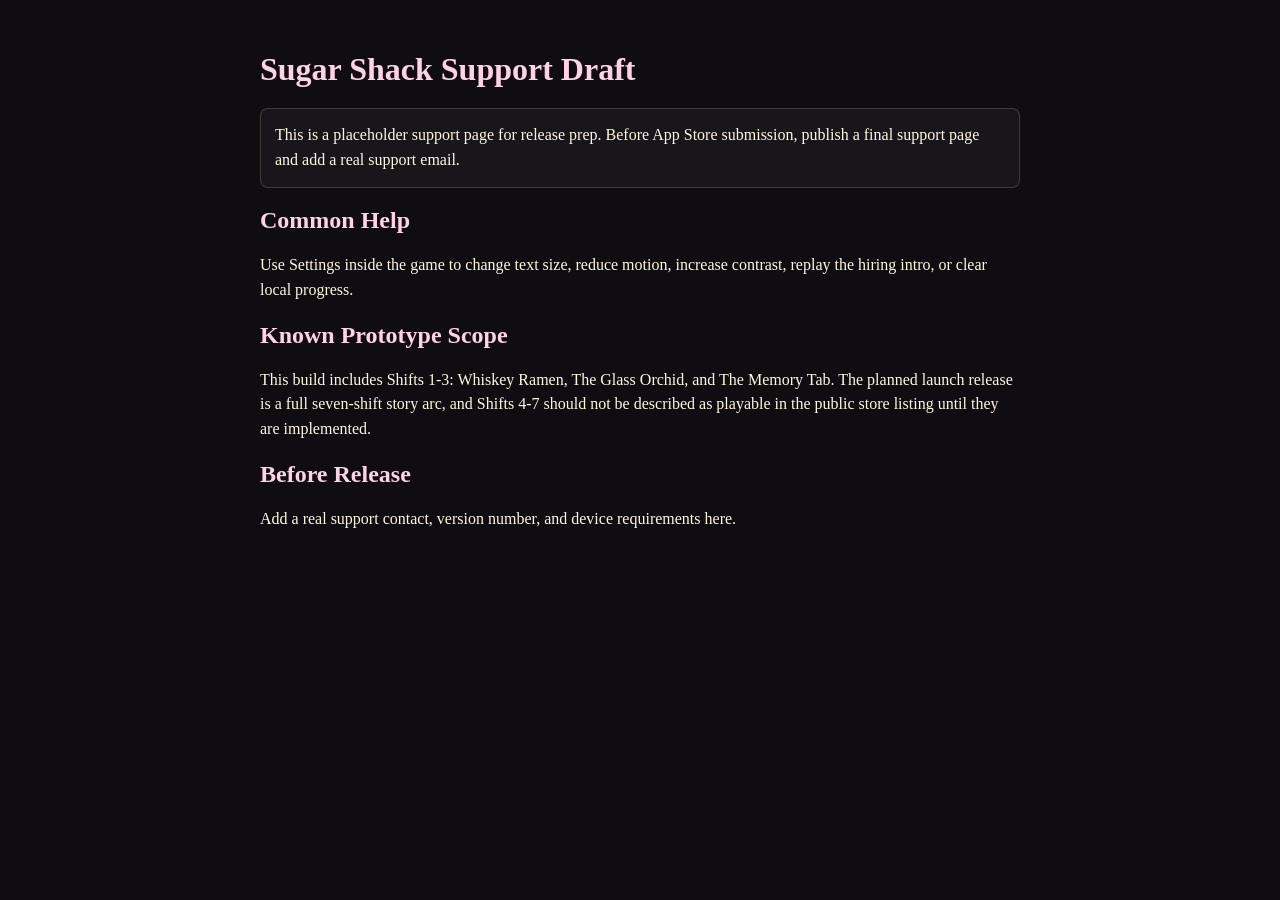
==== support.html @ 678d0e1e "Create support.html" ====
<!DOCTYPE html>
<html lang="en">
  <head>
    <meta charset="UTF-8" />
    <meta name="viewport" content="width=device-width, initial-scale=1.0" />
    <title>Sugar Shack Support Draft</title>
    <style>
      body {
        max-width: 760px;
        margin: 0 auto;
        padding: 32px 18px;
        color: #fff8df;
        background: #100d12;
        font-family: Georgia, "Times New Roman", serif;
        line-height: 1.55;
      }
      h1, h2 { color: #ffd2e6; line-height: 1.05; }
      .card {
        padding: 14px;
        border: 1px solid rgba(255, 233, 193, 0.18);
        border-radius: 8px;
        background: rgba(255, 255, 255, 0.04);
      }
    </style>
  </head>
  <body>
    <h1>Sugar Shack Support Draft</h1>
    <p class="card">This is a placeholder support page for release prep. Before App Store submission, publish a final support page and add a real support email.</p>

    <h2>Common Help</h2>
    <p>Use Settings inside the game to change text size, reduce motion, increase contrast, replay the hiring intro, or clear local progress.</p>

    <h2>Known Prototype Scope</h2>
    <p>This build includes Shifts 1-3: Whiskey Ramen, The Glass Orchid, and The Memory Tab. The planned launch release is a full seven-shift story arc, and Shifts 4-7 should not be described as playable in the public store listing until they are implemented.</p>

    <h2>Before Release</h2>
    <p>Add a real support contact, version number, and device requirements here.</p>
  </body>
</html>
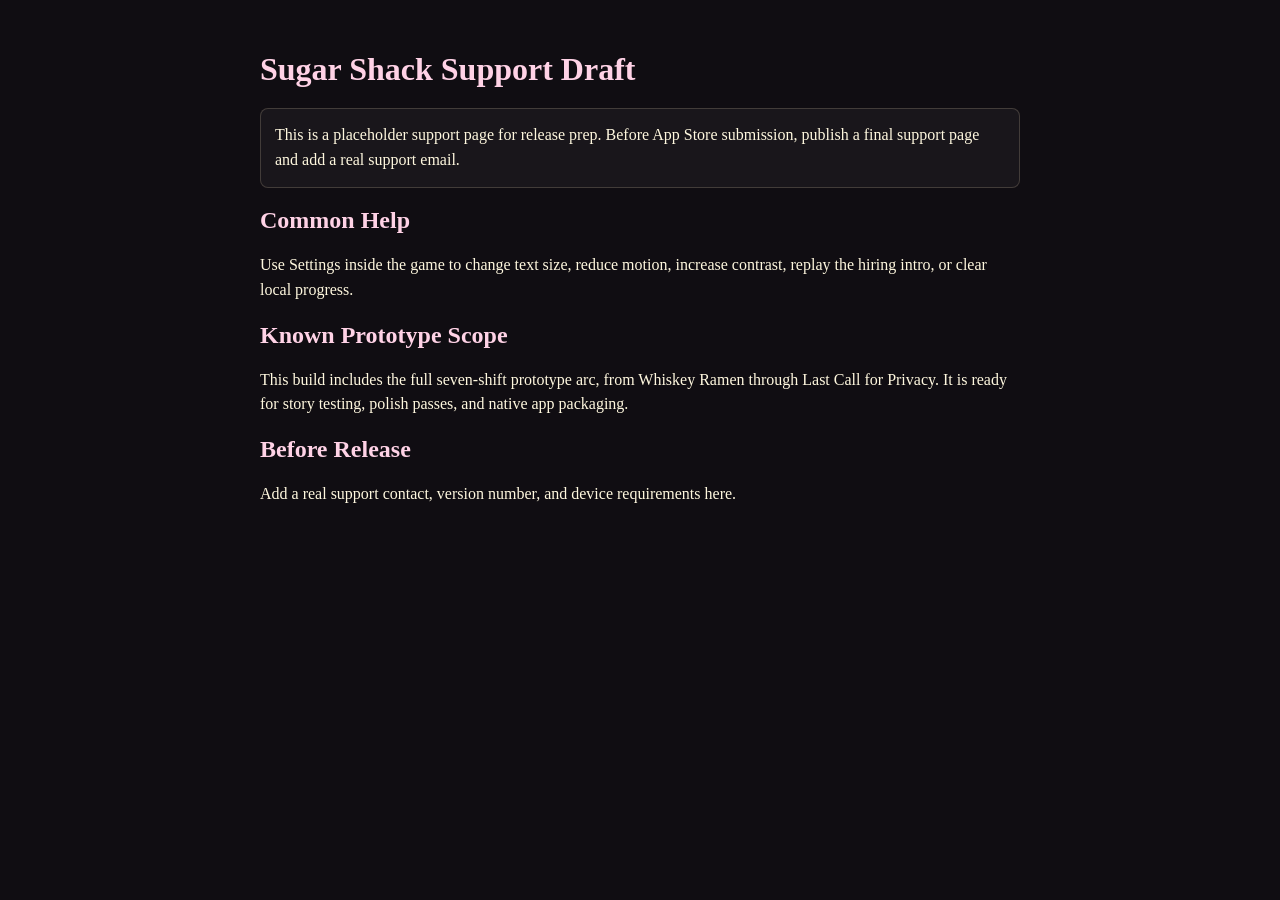
==== commit 72f0bf4c: "Update support.html" ====
--- a/support.html
+++ b/support.html
@@ -31,7 +31,7 @@
     <p>Use Settings inside the game to change text size, reduce motion, increase contrast, replay the hiring intro, or clear local progress.</p>
 
     <h2>Known Prototype Scope</h2>
-    <p>This build includes Shifts 1-3: Whiskey Ramen, The Glass Orchid, and The Memory Tab. The planned launch release is a full seven-shift story arc, and Shifts 4-7 should not be described as playable in the public store listing until they are implemented.</p>
+    <p>This build includes the full seven-shift prototype arc, from Whiskey Ramen through Last Call for Privacy. It is ready for story testing, polish passes, and native app packaging.</p>
 
     <h2>Before Release</h2>
     <p>Add a real support contact, version number, and device requirements here.</p>
